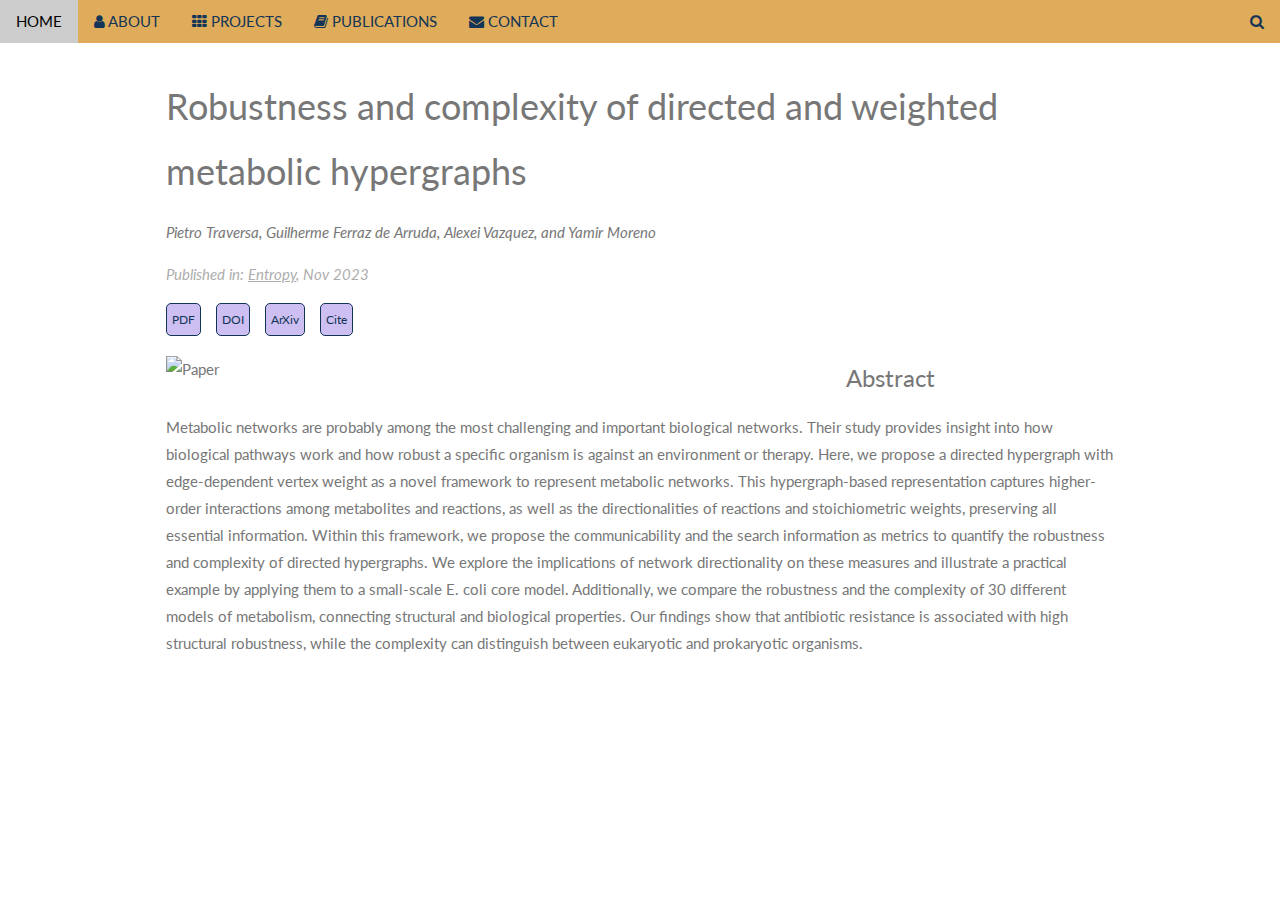
==== publications/metabolichypergraphs/metabolichypergraphs.html @ 3f444794 "New template" ====
<!DOCTYPE html>
<html lang="en-us">

<head>
    <meta charset="utf-8">
    <title>Robustness and complexity of directed and weighted metabolic hypergraphs</title>
    <meta name="author" content="Pietro Traversa">

    <meta name="description" content="Metabolic networks are probably among the most challenging and important biological networks. Their study provides insight into how biological pathways work and how robust a specific organism is against an environment or therapy. Here, we propose a directed hypergraph with edge-dependent vertex weight as a novel framework to represent metabolic networks. This hypergraph-based representation captures higher-order interactions among metabolites and reactions, as well as the directionalities of reactions and stoichiometric weights, preserving all essential information.
    Within this framework, we propose the communicability and the search information as metrics to quantify the robustness and complexity of directed hypergraphs. We explore the implications of network directionality on these measures and illustrate a practical example by applying them to a small-scale E. coli core model.
    Additionally, we compare the robustness and the complexity of 30 different models of metabolism, connecting structural and biological properties. Our findings show that antibiotic  resistance is associated with high structural robustness, while the complexity can distinguish between eukaryotic and prokaryotic organisms.">

    <link rel="stylesheet" href="https://www.w3schools.com/w3css/4/w3.css">
    <link rel="stylesheet" href="https://fonts.googleapis.com/css?family=Lato">
    <link rel="stylesheet" href="https://cdnjs.cloudflare.com/ajax/libs/font-awesome/4.7.0/css/font-awesome.min.css">
    <link rel="stylesheet" href="../pub_style.css">
    <style>
    body,h1,h2,h3,h4,h5,h6 {font-family: "Lato", sans-serif;}
    body, html {
    height: 100%;
    color: #777;
    line-height: 1.8;
    }
    .w3-wide {letter-spacing: 10px;}
    .w3-hover-opacity {cursor: pointer;}

</style>

</head>

<body>

    <!-- Navbar (sit on top) -->
    <div class="w3-top">
        <div class="w3-bar" id="myNavbar" style="background-color: #deac5a; color: #123456">
        <a class="w3-bar-item w3-button w3-hover-black w3-hide-medium w3-hide-large w3-right" href="javascript:void(0);" onclick="toggleFunction()" title="Toggle Navigation Menu">
            <i class="fa fa-bars"></i>
        </a>
        <a href="../../template_trial.html#home" class="w3-bar-item w3-button">HOME</a>
        <a href="../../template_trial.html#about" class="w3-bar-item w3-button w3-hide-small"><i class="fa fa-user"></i> ABOUT</a>
        <a href="../../template_trial.html#portfolio" class="w3-bar-item w3-button w3-hide-small"><i class="fa fa-th"></i> PROJECTS</a>
        <a href="../../template_trial.html#publications" class="w3-bar-item w3-button w3-hide-small"><i class="fa fa-book"></i> PUBLICATIONS</a>
        <a href="../../template_trial.html#contact" class="w3-bar-item w3-button w3-hide-small"><i class="fa fa-envelope"></i> CONTACT</a>
        <a href="#" class="w3-bar-item w3-button w3-hide-small w3-right w3-hover-red">
            <i class="fa fa-search"></i>
        </a>
        </div>
    
        <!-- Navbar on small screens -->
        <div id="navDemo" class="w3-bar-block w3-white w3-hide w3-hide-large w3-hide-medium">
        <a href="../../template_trial.html#about" class="w3-bar-item w3-button" onclick="toggleFunction()">ABOUT</a>
        <a href="../../template_trial.html#portfolio" class="w3-bar-item w3-button" onclick="toggleFunction()">PORTFOLIO</a>
        <a href="../../template_trial.html#contact" class="w3-bar-item w3-button" onclick="toggleFunction()">CONTACT</a>
        <a href="#" class="w3-bar-item w3-button">SEARCH</a>
        </div>
    </div>

    <!-- Container (Paper + Abstract) -->
    <div class="w3-content w3-container w3-padding-64" id="about">
    <h1>Robustness and complexity of directed and weighted metabolic hypergraphs</h1>
    <p><i>Pietro Traversa, Guilherme Ferraz de Arruda, Alexei Vazquez, and Yamir Moreno </i></p>
    <p class="w3-opacity"><i>Published in: <a href="https://doi.org/10.3390/e25111537">Entropy</a>, Nov 2023</i></p>
    <div class="link-container">
        <a href="https://doi.org/10.3390/e25111537" class="link-box">PDF</a>
        <a href="https://doi.org/10.3390/e25111537" class="link-box">DOI</a>
        <a href="https://browse.arxiv.org/abs/2310.03623" class="link-box">ArXiv</a>
        <a href="#" class="link-box" id="cite">Cite</a>
    </div>
    <!-- The Modal -->
    <div id="myModal" class="modal">
        <div class="modal-content">
        <span class="close">&times;</span>
        <div id="text-box">
            <pre id="bibtex-content"></pre>
        </div>
        <button id="copy-button"> Copy to Clipboard</button>
        </div>
    </div>
    <img src="../../images/Metabolic_Hypergraphs.pdf" alt="Paper" class="w3-left w3-margin-right" style="width:70%">
    <h3>Abstract</h3>
    <p>Metabolic networks are probably among the most challenging and important biological networks. Their study provides insight into how biological pathways work and how robust a specific organism is against an environment or therapy. Here, we propose a directed hypergraph with edge-dependent vertex weight as a novel framework to represent metabolic networks. This hypergraph-based representation captures higher-order interactions among metabolites and reactions, as well as the directionalities of reactions and stoichiometric weights, preserving all essential information.
    Within this framework, we propose the communicability and the search information as metrics to quantify the robustness and complexity of directed hypergraphs. We explore the implications of network directionality on these measures and illustrate a practical example by applying them to a small-scale E. coli core model.
    Additionally, we compare the robustness and the complexity of 30 different models of metabolism, connecting structural and biological properties. Our findings show that antibiotic  resistance is associated with high structural robustness, while the complexity can distinguish between eukaryotic and prokaryotic organisms.</p>

    <div>

        
    <script>
    // Used to toggle the menu on small screens when clicking on the menu button
    function toggleFunction() {
        var x = document.getElementById("navDemo");
        if (x.className.indexOf("w3-show") == -1) {
            x.className += " w3-show";
        } else {
            x.className = x.className.replace(" w3-show", "");
        }
    }
    </script>

    <script src="cite_modal.js"></script>
</body>
</html>
---- publications/pub_style.css ----
/* The Modal (background) */
.modal {
    display: none; /* Hidden by default */
    position: fixed; /* Stay in place */
    z-index: 1; /* Sit on top */
    padding-top: 100px; /* Location of the box */
    left: 0;
    top: 0;
    width: 100%; /* Full width */
    height: 100%; /* Full height */
    overflow: auto; /* Enable scroll if needed */
    background-color: rgb(0,0,0); /* Fallback color */
    background-color: rgba(0,0,0,0.4); /* Black w/ opacity */
}

/* Modal Content */
.modal-content {
    background-color: #fefefe;
    margin: auto;
    padding: 20px;
    border: 1px solid #123456;
    width: 80%;
    /* overflow: auto; /* Add a scrollbar if necessary */
    /* white-space: pre-wrap; /* Preserve whitespace and line breaks, and allow word wrap */
}

/* The Close Button */
.close {
    color: #aaaaaa;
    float: right;
    font-size: 28px;
    font-weight: bold;
}

.close:hover,
.close:focus {
    color: #000;
    text-decoration: none;
    cursor: pointer;
}

/* The LinkBox (background) */
.link-container {
    display: flex;
    margin-bottom: 20px;
}

.link-box {
    display: inline-block;
    padding: 5px;
    border: 1px solid #123456;
    border-radius: 5px; /* This line makes the corners round */
    text-decoration: none;
    color: #123456;
    background-color: #cdbff1;
    margin-right: 15px;
    font-size: 0.8em;
    transition: background-color 0.3s ease; /* This line adds a smooth transition effect */
}

.link-box:hover {
background-color: #deac5a; /* This line changes the background color on hover */
}

.link-box:last-child {
    margin-right: 0;
}

/* The Text Box */
#text-box {
    border: 5px solid #123456; /* Add a border around the text box */
    background-color: #f5eee5;
    padding: 10px; /* Add some space between the border and the text */
    margin: 10px 0; /* Add some space above and below the text box */
    overflow: auto; /* Add a scrollbar if necessary */
    word-wrap: break-word; /* Break long words onto the next line */
    /*white-space: pre-wrap; /* Preserve whitespace and line breaks, and allow word wrap */
}
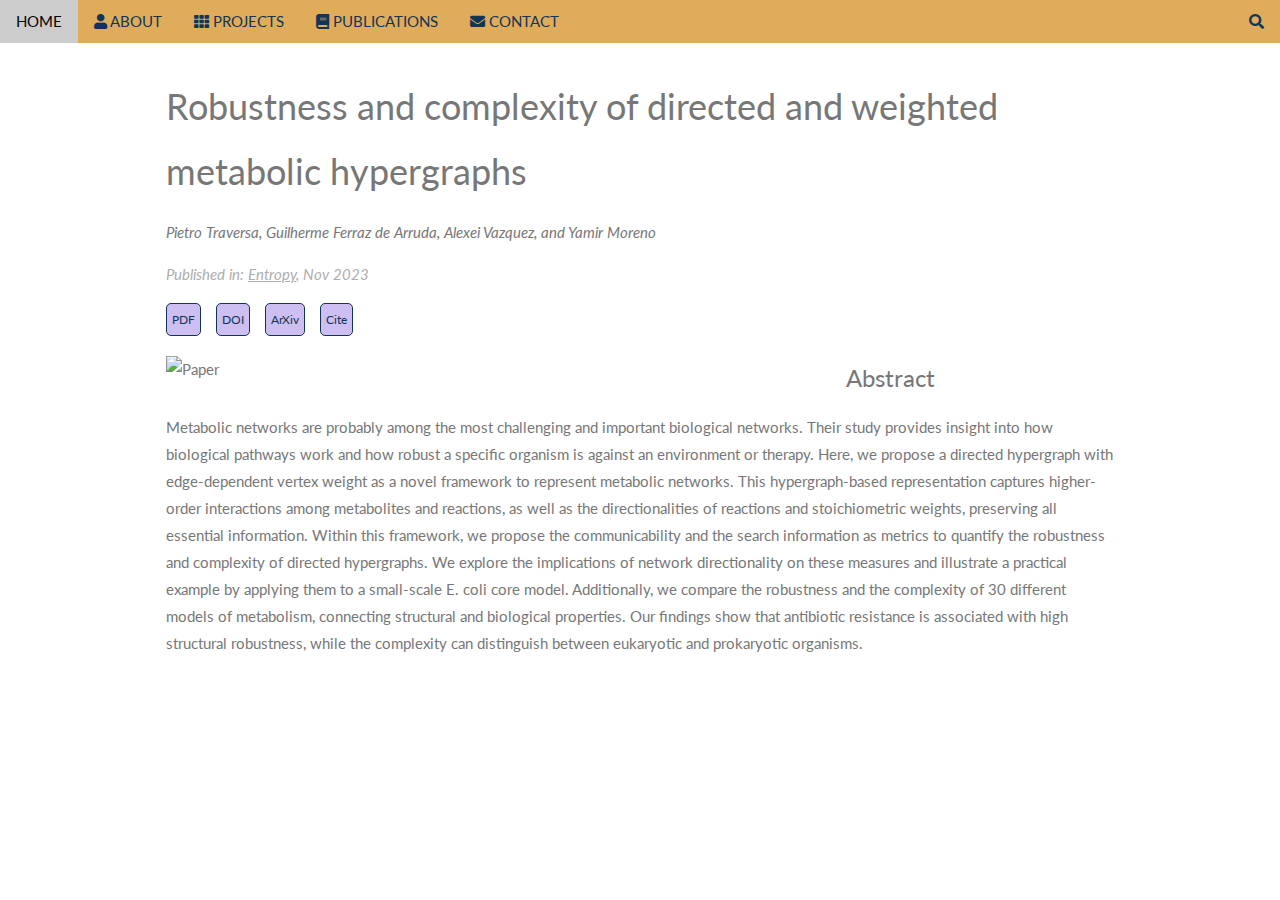
==== commit 6ff2f8f7: "fix pdf" ====
--- a/publications/metabolichypergraphs/metabolichypergraphs.html
+++ b/publications/metabolichypergraphs/metabolichypergraphs.html
@@ -13,6 +13,7 @@
     <link rel="stylesheet" href="https://www.w3schools.com/w3css/4/w3.css">
     <link rel="stylesheet" href="https://fonts.googleapis.com/css?family=Lato">
     <link rel="stylesheet" href="https://cdnjs.cloudflare.com/ajax/libs/font-awesome/4.7.0/css/font-awesome.min.css">
+    <link rel="stylesheet" href="https://cdnjs.cloudflare.com/ajax/libs/font-awesome/5.15.3/css/all.min.css">
     <link rel="stylesheet" href="../pub_style.css">
     <style>
     body,h1,h2,h3,h4,h5,h6 {font-family: "Lato", sans-serif;}
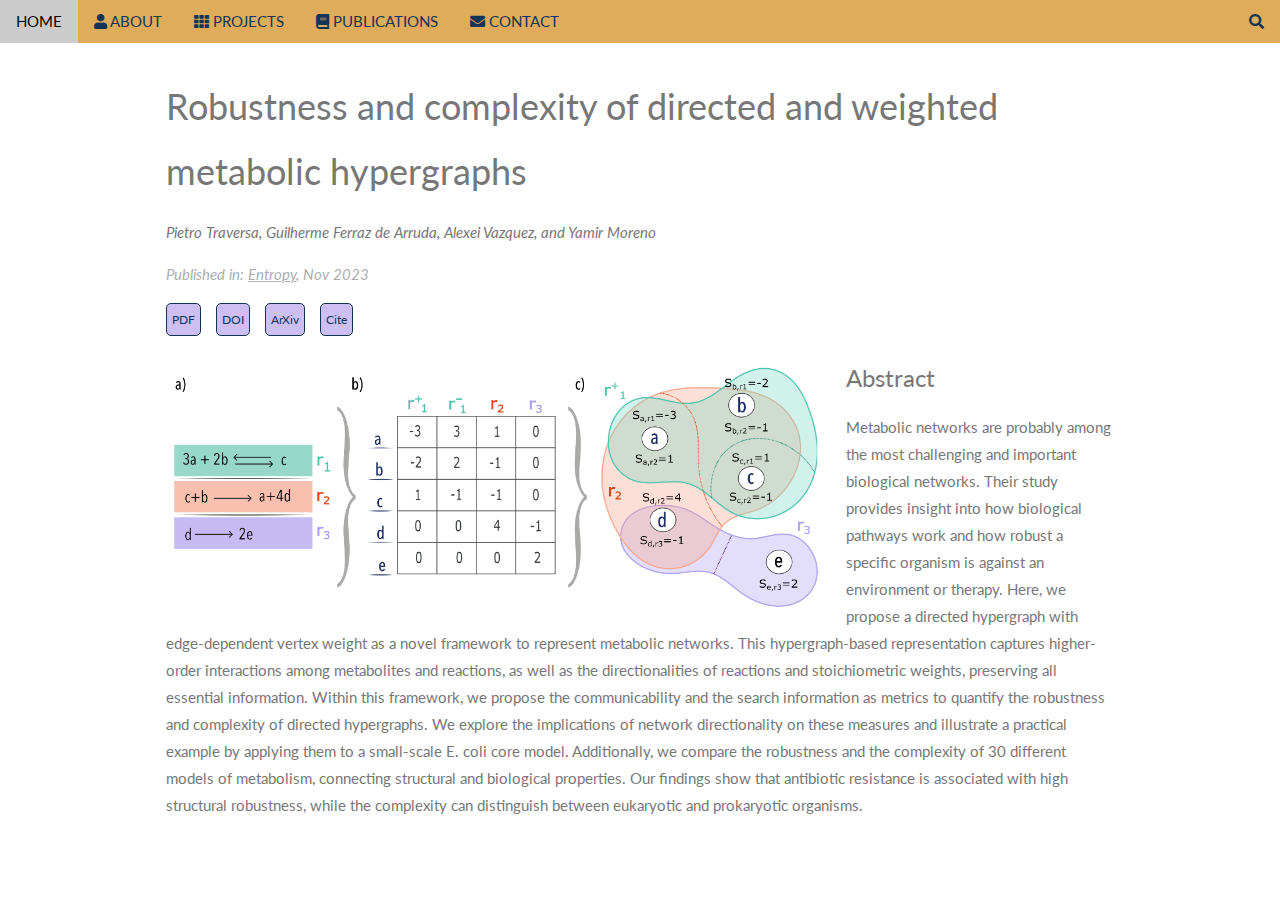
==== commit 6d50f062: "fix hyperlinks" ====
--- a/publications/metabolichypergraphs/metabolichypergraphs.html
+++ b/publications/metabolichypergraphs/metabolichypergraphs.html
@@ -37,11 +37,11 @@
         <a class="w3-bar-item w3-button w3-hover-black w3-hide-medium w3-hide-large w3-right" href="javascript:void(0);" onclick="toggleFunction()" title="Toggle Navigation Menu">
             <i class="fa fa-bars"></i>
         </a>
-        <a href="../../template_trial.html#home" class="w3-bar-item w3-button">HOME</a>
-        <a href="../../template_trial.html#about" class="w3-bar-item w3-button w3-hide-small"><i class="fa fa-user"></i> ABOUT</a>
-        <a href="../../template_trial.html#portfolio" class="w3-bar-item w3-button w3-hide-small"><i class="fa fa-th"></i> PROJECTS</a>
-        <a href="../../template_trial.html#publications" class="w3-bar-item w3-button w3-hide-small"><i class="fa fa-book"></i> PUBLICATIONS</a>
-        <a href="../../template_trial.html#contact" class="w3-bar-item w3-button w3-hide-small"><i class="fa fa-envelope"></i> CONTACT</a>
+        <a href="/template_trial.html#home" class="w3-bar-item w3-button">HOME</a>
+        <a href="/template_trial.html#about" class="w3-bar-item w3-button w3-hide-small"><i class="fa fa-user"></i> ABOUT</a>
+        <a href="/template_trial.html#portfolio" class="w3-bar-item w3-button w3-hide-small"><i class="fa fa-th"></i> PROJECTS</a>
+        <a href="/template_trial.html#publications" class="w3-bar-item w3-button w3-hide-small"><i class="fa fa-book"></i> PUBLICATIONS</a>
+        <a href="/template_trial.html#contact" class="w3-bar-item w3-button w3-hide-small"><i class="fa fa-envelope"></i> CONTACT</a>
         <a href="#" class="w3-bar-item w3-button w3-hide-small w3-right w3-hover-red">
             <i class="fa fa-search"></i>
         </a>
@@ -49,9 +49,10 @@
     
         <!-- Navbar on small screens -->
         <div id="navDemo" class="w3-bar-block w3-white w3-hide w3-hide-large w3-hide-medium">
-        <a href="../../template_trial.html#about" class="w3-bar-item w3-button" onclick="toggleFunction()">ABOUT</a>
-        <a href="../../template_trial.html#portfolio" class="w3-bar-item w3-button" onclick="toggleFunction()">PORTFOLIO</a>
-        <a href="../../template_trial.html#contact" class="w3-bar-item w3-button" onclick="toggleFunction()">CONTACT</a>
+        <a href="/template_trial.html#about" class="w3-bar-item w3-button" onclick="toggleFunction()">ABOUT</a>
+        <a href="/template_trial.html#portfolio" class="w3-bar-item w3-button" onclick="toggleFunction()">PROJECTS</a>
+        <a href="/template_trial.html#publications" class="w3-bar-item w3-button"><i class="fa fa-book"></i> PUBLICATIONS</a>
+        <a href="/template_trial.html#contact" class="w3-bar-item w3-button" onclick="toggleFunction()">CONTACT</a>
         <a href="#" class="w3-bar-item w3-button">SEARCH</a>
         </div>
     </div>
@@ -77,7 +78,7 @@
         <button id="copy-button"> Copy to Clipboard</button>
         </div>
     </div>
-    <img src="../../images/Metabolic_Hypergraphs.pdf" alt="Paper" class="w3-left w3-margin-right" style="width:70%">
+    <img src="../../images/Metabolic_Hypergraphs.jpg" alt="Paper" class="w3-left w3-margin-right" style="width:70%">
     <h3>Abstract</h3>
     <p>Metabolic networks are probably among the most challenging and important biological networks. Their study provides insight into how biological pathways work and how robust a specific organism is against an environment or therapy. Here, we propose a directed hypergraph with edge-dependent vertex weight as a novel framework to represent metabolic networks. This hypergraph-based representation captures higher-order interactions among metabolites and reactions, as well as the directionalities of reactions and stoichiometric weights, preserving all essential information.
     Within this framework, we propose the communicability and the search information as metrics to quantify the robustness and complexity of directed hypergraphs. We explore the implications of network directionality on these measures and illustrate a practical example by applying them to a small-scale E. coli core model.
